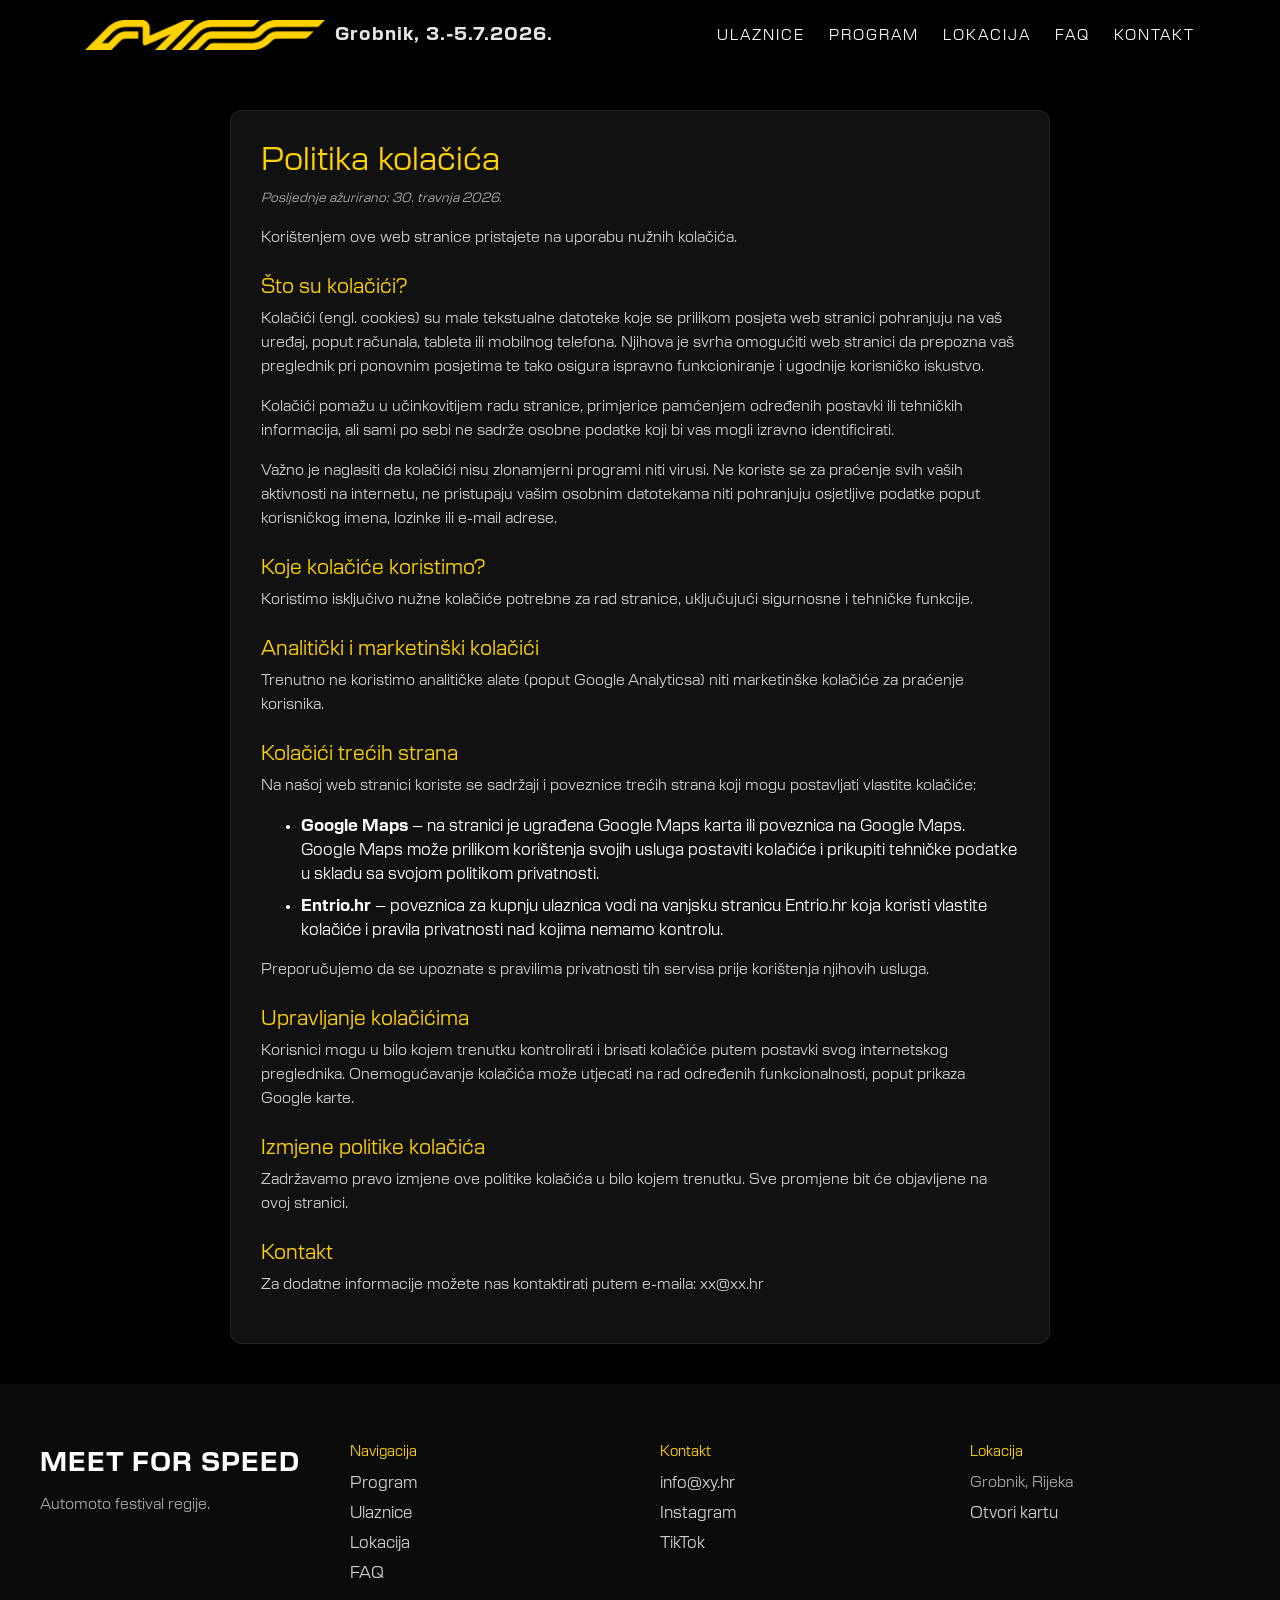
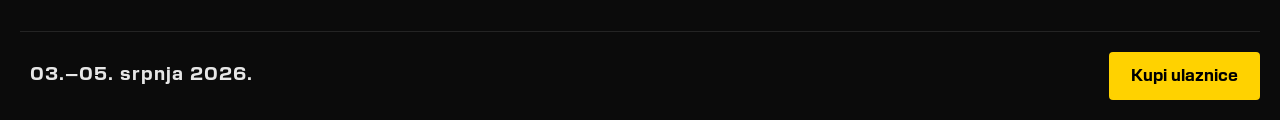
==== cookies.html @ 7735e044 "coockies" ====
<!DOCTYPE html>
<html lang="hr">
<head>
    <meta charset="UTF-8">
    <title>Politika kolačića</title>

    <!-- Bootstrap -->
    <link rel="stylesheet" href="https://cdn.jsdelivr.net/npm/bootstrap@4.6.2/dist/css/bootstrap.min.css">
    <!-- Swiper -->
    <link rel="stylesheet" href="https://cdn.jsdelivr.net/npm/swiper@11/swiper-bundle.min.css"/>
    <!-- AOS -->
    <link rel="stylesheet" href="https://unpkg.com/aos@2.3.4/dist/aos.css"/>
    <link rel="stylesheet" href="style.css">

    <style>

        
        .container-cookie {
            max-width: 900px;
            margin: 0 auto;
            padding: 90px 20px 40px; /* prostor ispod headera */
        }

        .box {
            background: #111;
            padding: 20px;
            border-radius: 12px;
            border: 1px solid rgba(255,255,255,0.08);
        }

        h1 {
            font-size: 24px;
            margin-bottom: 20px;
            color: #FFD200;
        }

        h2 {
            font-size: 18px;
            margin-top: 25px;
            color: #FFD200;
        }

        p {
            line-height: 1.6;
            color: #ccc;
            font-size: 14px;
        }

        a {
            color: #FFD200;
        }

        li {
            margin-bottom: 8px;
        }

        .cookies-note {
            color: #aaa;
            font-size: 13px;
            margin-top: -10px;
        }

        @media (min-width: 768px) {

            .container-cookie {
                padding: 110px 40px 40px;
            }

            .box {
                padding: 30px;
            }

            h1 {
                font-size: 32px;
            }

            h2 {
                font-size: 20px;
            }

            p {
                font-size: 15px;
            }
        }
    </style>

</head>
<body>

    <div id="header-placeholder"></div>


    <div class="container-cookie">
        <div class="box">
            <h1>Politika kolačića</h1>

            <p class="cookies-note"><em>Posljednje ažurirano: 30. travnja 2026.</em></p>

            <p>
                Korištenjem ove web stranice pristajete na uporabu nužnih kolačića.
            </p>

            <h2>Što su kolačići?</h2>
            <p>
                Kolačići (engl. cookies) su male tekstualne datoteke koje se prilikom posjeta web stranici pohranjuju na vaš uređaj, poput računala, tableta ili mobilnog telefona. 
                Njihova je svrha omogućiti web stranici da prepozna vaš preglednik pri ponovnim posjetima te tako osigura ispravno funkcioniranje i ugodnije korisničko iskustvo.
            </p>
            <p>
                Kolačići pomažu u učinkovitijem radu stranice, primjerice pamćenjem određenih postavki ili tehničkih informacija, ali sami po sebi ne sadrže osobne podatke koji bi vas mogli izravno identificirati.
            </p>
            <p>
                Važno je naglasiti da kolačići nisu zlonamjerni programi niti virusi. Ne koriste se za praćenje svih vaših aktivnosti na internetu, ne pristupaju vašim osobnim datotekama niti pohranjuju osjetljive podatke poput korisničkog imena, lozinke ili e-mail adrese.
            </p>
            <h2>Koje kolačiće koristimo?</h2>
            <p>
            Koristimo isključivo nužne kolačiće potrebne za rad stranice, uključujući sigurnosne i tehničke funkcije.
            </p>

            <h2>Analitički i marketinški kolačići</h2>
            <p>
                Trenutno ne koristimo analitičke alate (poput Google Analyticsa) niti marketinške kolačiće za praćenje korisnika.
            </p>

            <h2>Kolačići trećih strana</h2>
            <p> Na našoj web stranici koriste se sadržaji i poveznice trećih strana koji mogu postavljati vlastite kolačiće: </p> 
                <ul> 
                    <li>
                        <strong>Google Maps</strong> – na stranici je ugrađena Google Maps karta ili poveznica na Google Maps. 
                        Google Maps može prilikom korištenja svojih usluga postaviti kolačiće i prikupiti tehničke podatke u skladu sa svojom politikom privatnosti.
                    </li>
                    <li>
                        <strong>Entrio.hr</strong> – poveznica za kupnju ulaznica vodi na vanjsku stranicu Entrio.hr koja koristi vlastite kolačiće i pravila privatnosti nad kojima nemamo kontrolu.
                    </li>
                </ul> 
            <p> Preporučujemo da se upoznate s pravilima privatnosti tih servisa prije korištenja njihovih usluga. </p>

            <h2>Upravljanje kolačićima</h2>
            <p>
            Korisnici mogu u bilo kojem trenutku kontrolirati i brisati kolačiće putem postavki svog internetskog preglednika. 
            Onemogućavanje kolačića može utjecati na rad određenih funkcionalnosti, poput prikaza Google karte.
            </p>

            <h2>Izmjene politike kolačića</h2>
            <p>
                Zadržavamo pravo izmjene ove politike kolačića u bilo kojem trenutku. Sve promjene bit će objavljene na ovoj stranici.
            </p>

            <h2>Kontakt</h2>
            <p>
            Za dodatne informacije možete nas kontaktirati putem e-maila: xx@xx.hr
            </p>
        </div>
    </div>
    <div id="footer-placeholder"></div>
    <script src="header.js"></script>
    <script src="https://cdn.jsdelivr.net/npm/swiper@11/swiper-bundle.min.js"></script>
    <script src="https://unpkg.com/aos@2.3.4/dist/aos.js"></script>
    <script>
        // AOS
        AOS.init();

        // Header
        fetch("header.html")
        .then(res => res.text())
        .then(data => {
        document.getElementById("header-placeholder").innerHTML = data;
        });

        fetch("footer.html")
        .then(res => res.text())
        .then(data => {
            document.getElementById("footer-placeholder").innerHTML = data;
        });


        // Toggle menu
        function toggleMenu(){
            const menu = document.getElementById("menu");
            if(menu) menu.classList.toggle("active");
        }

        // Scroll header
        const header = document.querySelector(".header");
        if(header){
            window.addEventListener("scroll", () => {
            header.style.background = window.scrollY > 50 ? "black" : "rgba(0,0,0,0.8)";
            });
        }
    </script>

</body>
</html>
---- style.css ----
@font-face {
  font-family: "New Science";
  src: url("fonts/NewScience/NewScienceTRIAL-Regular.woff2") format("woff2");
  font-weight: 400;
  font-style: normal;
}

@font-face {
  font-family: "New Science";
  src: url("fonts/NewScience/NewScienceTRIAL-Bold.woff2") format("woff2");
  font-weight: 700;
  font-style: normal;
}

/* Extended verzija kao dodatni weight/style */
@font-face {
  font-family: "New Science Extended";
  src: url("fonts/NewScienceExtended/NewScienceExtendedTRIAL-Regular.woff2") format("woff2");
  font-weight: 400;
  font-style: normal;
}

@font-face {
  font-family: "New Science Extended";
  src: url("fonts/NewScienceExtended/NewScienceExtendedTRIAL-Bold.woff2") format("woff2");
  font-weight: 700;
  font-style: normal;
}

:root {
  --section-space: 80px;
  --section-space-mobile: 60px;
  --header-height: 80px;
}

html {
  scroll-behavior: smooth;
}

body {
  margin: 0;
  background: #000;
  color: #fff;
  font-family: "New Science", sans-serif;
}

body.no-scroll {
  overflow: hidden;
}

section,
.category,
.carousel-section,
.final-cta,
.map-section,
.info-section,
.contact-section {
  padding-top: var(--section-space-mobile);
  padding-bottom: var(--section-space-mobile);
}

.cta:hover {
  color: rgb(15, 15, 15);
  text-decoration: none;
}

/* ----------------- HEADER , desktop i mobile nav --------------------- */
.header {
  position: fixed;
  width: 100%;
  background: rgba(0,0,0, 42%);
  z-index: 1000;
  padding: 10px;
  height: var(--header-height);
  backdrop-filter: blur(4px);
}

.desktop-nav {
  display: none;
}

.desktop-nav a {
  color: white;
  margin-left: 20px;
  text-transform: uppercase;
  text-decoration: none;
  font-size: 14px;
  letter-spacing: 2px;
  position: relative;
}

.desktop-nav a::after {
  content: "";
  position: absolute;
  left: 0;
  bottom: -5px;
  width: 0;
  height: 2px;
  background: #FFD200;
  transition: 0.3s;
}

.desktop-nav a.active {
  color: #FFD200;
}

.desktop-nav a:hover::after {
  width: 100%;
}

.logo img {
  height: 30px;
}

.logo {
  display: flex;
  flex-direction: column;
  align-items: flex-start;
}

.event-date {
  color: #ffffff;
  font-size: 16px;
  margin-top: 12px;
  letter-spacing: 1px;
}

.hamburger {
  font-size: 24px;
  cursor: pointer;
}

.mobile-menu {
  position: fixed;
  top: 0;
  right: -100%;
  width: 100%;
  height: 100%;
  background: black;
  display: flex;
  flex-direction: column;
  justify-content: center;
  align-items: center;
  transition: 0.4s;
}

.mobile-menu.active {
  right: 0;
  z-index: 100;
  opacity: 80%;
  backdrop-filter: blur(4px);
}

.mobile-menu a {
  color: #FFD200;
  font-size: 24px;
  margin: 10px;
}

/* ------------- HERO --------------------------- */
.hero {
  width: 100%;
  padding-top: 0;
  margin-top: 0;
}

.hero video {
  position: relative;
  transform: none;
  width: 100%;
  height: auto;
  object-fit: cover;
  top: 80px;
}

.category video {
  position: relative;
  transform: none;
  width: 100%;
  height: auto;
  object-fit: cover;
}

.video-desktop {
  display: none;
}

.video-mobile {
  display: block;
}

/************************** ABOUT-COMPACT *****************************/

.about-compact {
  background: #000;
  color: #fff;
  padding: 20px;
}

.about-title {
  font-size: 18px;
  letter-spacing: 2px;
  color: #777;
  margin-bottom: 15px;
}

.about-big {
  font-size: 31px;
  font-weight: 800;
  line-height: 1.2;
  margin-bottom: 10px;
}

.auto-big.second {
  font-size: 32px;
}

.autoshow-stack {
  font-size: 31px;
  font-weight: 800;
  line-height: 1;
  display: flex;
  flex-direction: column;
  gap: 10px;
}

.accent {
  position: relative;
  display: inline-block;
}

.accent::after {
  content: "";
  position: absolute;
  left: 0;
  bottom: -5px;
  width: 100%;
  height: 3px;
  background: #FFD200;
  border-radius: 2px;
}

.autoshow-clean-title {
  font-size: 32px;
  font-weight: 800;
  line-height: 1.15;
  color: #fff;
  text-transform: uppercase;
  letter-spacing: 0.5px;
  display: flex;
  flex-direction: column;
  gap: 5px;
}

.autoshow-clean-title span {
  display: block;
}

.autoshow-clean-title .accent {
  color: #FFD200;
}

.underline-accent {
  color: #fff;
  position: relative;
  display: inline-block;
}

.underline-accent::after {
  content: "";
  position: absolute;
  left: 0;
  bottom: -5px;
  width: 100%;
  height: 3px;
  background: #FFD200;
  border-radius: 2px;
}

.highlight-about span {
  display: inline-block;
  transition: transform 0.2s ease;
}

.highlight-about span:hover {
  transform: translateX(6px);
}

.autoshow-mixed-title {
  font-size: 32px;
  font-weight: 900;
  line-height: 1.15;
  letter-spacing: 0.2px;
  background: linear-gradient(
    180deg,
    #ffffff 25%,
    #FFD200 95%,
    #FFD200 100%
  );
  -webkit-background-clip: text;
  -webkit-text-fill-color: transparent;
}


.capslock {
  text-transform:uppercase;
}

.about-info {
  font-size: 42px;
  font-weight: 900;
  line-height: 1.1;

  text-transform: uppercase;
  letter-spacing: 1px;

  color: #fff;
}

.about-info .highlight {
   position: relative;
  display: inline-block;
  color: #fff;
}

.about-info .highlight::after {
  content: "";
  position: absolute;
  left: 0;
  bottom: -6px;
  width: 100%;
  height: 3px;
  background: #FFD200;
  border-radius: 2px;
}

.highlight-about {
  color: #FFD200;
}

.yellow {
  color: #FFD200;
}

.white {
  color: #ffffff;
}

.about-text {
  font-size: 17px;
  font-weight: 500;
  color: #bbb;
  line-height: 1.8;
  margin: 10px 0;
  max-width: 500px;
}

/********************* CATEGORY *************************/
.category {
  position: relative;
  height: auto;
  overflow: hidden;
  padding: 0;
}

.category-bg {
  position: relative;
  width: 100%;
  /* aspect-ratio: 4 / 5; */
  overflow: hidden;
}

.category-bg img {
  object-fit: cover;
  filter: brightness(0.6);
  transform: scale(1.1);
  transition: transform 6s ease;
}

.category-bg video {
  z-index: 0;
}

.category-content {
  z-index: 2;
}

.category:hover .category-bg img {
  transform: scale(1.2);
}

.category-bg picture,
.category-bg img {
  display: block;
  width: 100%;
  height: 100%;
}

.category::after {
  content: "";
  position: absolute;
  inset: 0;
  /* background: linear-gradient(
    to top,
    rgba(0,0,0,58%),
    rgba(0,0,0,0.3),
    transparent
  ); */
}

.category-content {
  position: absolute;
  bottom: 30px;
  left: 20px;
  right: 20px;
  z-index: 2;
}

.category-content h2 {
  font-size: 2.8rem;
  font-weight: 900;
  color: #FFD200;
}

.category-content p {
  font-size: 1rem;
  opacity: 0.85;
}

.category h2::before {
  content: "MFS";
  position: absolute;
  top: -40px;
  left: 0;
  font-size: 10rem;
  color: rgba(255,255,255,0.08);
}

/************ SUB SECTION *********************/
/* .sub {
  display: grid;
  grid-template-columns: 1fr 1fr;
  gap: 30px;
  padding: 80px 10%;
}

.sub-item {
  position: relative;
  overflow: hidden;
  border-radius: 20px;
}

.sub-item img {
  width: 100%;
  height: 250px;
  object-fit: cover;
}

.sub-item:hover img {
  transform: scale(1.1);
}

.sub-item .text {
  position: absolute;
  bottom: 0;
  left: 0;
  width: 100%;
  padding: 20px;
  background: linear-gradient(to top, black, transparent);
}

.sub-item h3 {
  color: #FFD200;
  font-size: 2rem;
}

.sub-item::after {
  content: "";
  position: absolute;
  inset: 0;
  border: 1px solid rgba(255,214,0,0.2);
  opacity: 0;
  transition: 0.3s;
}

.sub-item:hover::after {
  opacity: 1;
} */

/************************  CAROUSEL SECTION ******************************/
.carousel-section {
  padding: 60px 20px;
  position: relative;
  overflow: hidden;
}

.carousel-section .swiper {
  padding: 40px 0;
}

.carousel-section .swiper-slide {
  transition: 0.4s;
  transform: scale(0.85);
  opacity: 0.5;
}

.carousel-section .swiper-slide-active {
  transform: scale(1);
  opacity: 1;
}

.carousel-section img {
  width: 100%;
  height: 220px;
  object-fit: cover;
  border-radius: 14px;
}

.slide-text {
  font-size: 17px;
  font-weight: 700;
  margin-top: 10px;
  color: #FFD200;
}

.slide-desc {
  font-size: 15px;
  margin-top: 6px;
  color: #bbb;
  line-height: 1.4;
}

.swiper-pagination-bullet {
  background: #FFD200;
  opacity: 0.5;
}

.swiper-pagination-bullet-active {
  opacity: 1;
}

/* ------------------  vodeći ljudii ------------ */
/* .people {
  padding: 60px 20px;
  background: #000;
  color: #fff;
}

.people-intro-alt {
  display: flex;
  flex-direction: column;
  gap: 20px;
  margin-bottom: 60px;
}

.people-headline h2 {
  font-size: 32px;
  font-weight: 800;
  line-height: 1.1;
  margin: 10px 0 0;
}

.people-text p {
  font-size: 14px;
  color: #bbb;
  line-height: 1.6;
  margin-bottom: 10px;
  max-width: 500px;
}

.people-headline::after {
  content: "";
  display: block;
  width: 60px;
  height: 3px;
  background: #FFD200;
  margin-top: 15px;
}

.people-grid {
  display: grid;
  grid-template-columns: repeat(2,1fr);
  gap: 10px;
}

.person img {
  width: 100%;
  border-radius: 10px;
} */


/******************************* SPONZORI     ****************************/
.sponsors {
  padding: 40px 20px;
  text-align: center;
  overflow: hidden;
  position: relative;
}

.sponsors-title {
  color: #FFD200;
  font-size: 2.5rem;
  font-weight: 800;
  margin-bottom: 60px;
  text-transform: uppercase;
}

.sponsors-grid {
  display: grid;
  grid-template-columns: repeat(2, 1fr);
  gap: 20px;
} 

.sponsor-item {
  background: rgba(255,255,255,0.05);
  transition: 0.4s ease;
  border-radius: 12px;
  display: flex;
  align-items: center;
  justify-content: center;
  padding: 20px;
  height: 80px;
}

.sponsor-item img {
  max-width: 100%;
  max-height: 95px;
  object-fit: contain;
  filter: grayscale(100%) brightness(0.8);
  opacity: 0.6;
  transition: all 0.3s ease;
}

.sponsor-item:hover img {
  filter: grayscale(0%) brightness(1);
  opacity: 1;
  transform: scale(1.1);
}

/* ANIMATION */
@keyframes scrollSponsors {
  from { transform: translateX(0); }
  to { transform: translateX(-50%); }
}



/*********** FNAL CTA ZA KUPNJU ULAZNICA **************/
.final-cta {
  position: relative;
  margin: 30px 0 0;
  padding: 100px 20px;
  text-align: center;
  color: #fff;
  overflow: hidden;
}

.final-cta .cta {
  color: #fff;
  text-decoration: none;
  transition: none;
}

.final-cta .cta:hover,
.final-cta .cta:focus,
.final-cta .cta:active {
  color: #fff;
  text-decoration: none;
}

.final-cta h2,
.final-cta .cta {
  position: relative;
  z-index: 2;
}

/***************** section logo divider **********/
/* .section-logo-divider {
  text-align: center;
  /* padding: 40px 20px;
}

.section-logo-divider img {
  filter: drop-shadow(0 0 10px rgba(255,210,0,0.4));
  width: 300px;
  opacity: 0.8;
  transition: 0.4s;
}

.section-logo-divider img:hover {
  opacity: 1;
  transform: scale(1.05);
} */

/******************* ************************/
/******************* ************************/
/******************* ************************/

/************** ULAZNICE PODSTRANICA *****************/
.tickets-hero {
  position: relative;
  height: 80vh;
  overflow: hidden;
  display: flex;
  align-items: center;
  justify-content: center;
  text-align: center;
  padding: 20px;
}

.tickets-hero-media {
  position: absolute;
  inset: 0;
}

.tickets-hero-bg {
  width: 100%;
  height: 100%;
  object-fit: cover;
  object-position: center 20%;
  transform: scale(1.2);
  filter: brightness(0.6);
}

.tickets-hero-overlay,
.location-hero__overlay {
  position: absolute;
  inset: 0;
  background: linear-gradient(
    to bottom,
    rgba(0,0,0,0.2),
    rgba(0,0,0,0.6),
    rgba(0,0,0,0.9)
  );
}

.tickets-hero-content {
  position: relative;
  z-index: 2;
  padding: 20px;
  top: 30%;
  animation: fadeUp 1s ease;
}

.tickets-hero-content h1,
.location-content h1 {
  font-size: 2rem;
  color: #FFD200;
  letter-spacing: 3px;
  font-weight: 800;
}

.tickets-hero-content p,
.location-content p {
  font-size: 14px;
  opacity: 0.8;
  margin-top: 10px;
}

.tickets-types {
  padding: 40px 20px 80px;
  display: grid;
  gap: 20px;
}

.ticket-card {
  backdrop-filter: blur(10px);
  background: rgba(255,255,255,0.05);
  border-radius: 20px;
  padding: 30px;
  text-align: center;
  border: 1px solid rgba(255,210,0,0.2);
  transition: 0.3s;
}

.ticket-card h3 {
  color: #FFD200;
  letter-spacing: 3px;
  margin-bottom: 10px;
}

.ticket-card .desc {
  opacity: 0.7;
  font-size: 14px;
  margin-bottom: 15px;
}

.price {
  font-size: 32px;
  color: #FFD200;
  margin: 10px 0;
}

.note {
  font-size: 13px;
  opacity: 0.7;
}

.ticket-card ul {
  list-style: none;
  padding: 0;
}

.ticket-card li {
  margin-bottom: 8px;
  font-size: 14px;
  position: relative;
  padding-left: 18px;
}

.ticket-card li::before {
  content: "•";
  position: absolute;
  left: 0;
  color: #FFD200;
}

.ticket-card.featured {
  border: 2px solid #FFD200;
  box-shadow: 0 0 40px rgba(255,210,0,0.3);
}

.badge {
  position: absolute;
  top: -10px;
  right: 20px;
  background: #FFD200;
  color: black;
  padding: 5px 10px;
  font-size: 12px;
  border-radius: 10px;
}

.ticket-card.vip {
  background: linear-gradient(145deg, #1a1a1a, #000);
}

.ticket-card:hover {
  transform: translateY(-5px);
  box-shadow: 0 0 40px rgba(255,210,0,0.3);
}

/**** BUTTON ****/
.hero-btn {
  display: inline-block;
  margin-top: 20px;
  padding: 12px 30px;
  background: #FFD200;
  color: black;
  font-weight: bold;
  letter-spacing: 2px;
  border-radius: 30px;
  transition: 0.3s;
}

.hero-btn:hover {
  transform: scale(1.05);
  box-shadow: 0 0 20px rgba(255,210,0,0.6);
  text-decoration: none;
  color: white;
}

@keyframes fadeUp {
  from {
    opacity: 0;
    transform: translateY(30px);
  }
  to {
    opacity: 1;
    transform: translateY(0);
  }
}

.tickets-cta { 
  text-align: center; 
  padding: 80px 20px; 
} 

.tickets-cta h2 { 
  color: #FFD200; 
  letter-spacing: 4px; 
}

/******************* ************************/
/******************* ************************/
/******************* ************************/

/* ************************ PROGRAM PODSTRANICA *************************/
.hero-media {
  position: absolute;
  inset: 0;
}

.program {
  display: grid;
  gap: 50px;
}

.day-tabs {
  display: flex;
  gap: 10px;
  justify-content: center;
  flex-wrap: wrap;
  margin-bottom: 30px;
}

.day-tab {
  padding: 12px 25px;
  background: rgba(255,255,255,0.05);
  border: 1px solid rgba(255,210,0,0.3);
  color: #FFD200;
  text-transform: uppercase;
  font-weight: bold;
  border-radius: 30px;
  cursor: pointer;
  transition: 0.3s;
}

.day-tab.active {
  background: #FFD200;
  color: black;
  box-shadow: 0 0 20px rgba(255,210,0,0.5);
}

.day-tab:hover {
  transform: scale(1.05);
  box-shadow: 0 0 25px rgba(255,210,0,0.4);
}
.day h2 {
  margin-bottom: 20px;
  color: #FFD200;
}

.schedule {
  display: flex;
  flex-direction: column;
  gap: 12px;
}

.event {
  display: flex;
  gap: 15px;
  align-items: center;
  padding: 10px 15px;
  border-radius: 10px;
  background: rgba(255,255,255,0.03);
  transition: 0.3s;
}

.event:hover {
  background: rgba(255,255,255,0.08);
}

.time {
  font-weight: bold;
  color: #FFD200;
  min-width: 60px;
}

.title {
  opacity: 0.9;
}

.highlight {
  color: #41eb8d;
}

.special {
  color: #d83cff;
  font-weight: bold;
}

.atrakcija {
  color: #ff3c3c;
}

.pause {
  color: rgba(255, 255, 255, 0.5);
}

.program-intro {
  margin: 20px auto;
  padding: 0 10px;
}

.program-intro p {
  font-size: 20px;
  line-height: 1.6;
  margin-bottom: 10px;
}

.program-intro {
  background: rgba(255,255,255,0.03);
  border: 1px solid rgba(255,210,0,0.15);
  border-radius: 15px;
  padding: 20px;
  position: relative;
  overflow: hidden;
}


.program-intro::before {
  content: "";
  position: absolute;
  top: 0;
  left: 20px;
  width: 60px;
  height: 2px;
  background: #FFD200;
  box-shadow: 0 0 10px #FFD200;
}

.program-intro p {
  font-size: 14px;
  line-height: 1.6;
  margin-bottom: 10px;
  opacity: 0.9;
}

.program-intro p:last-child {
  margin-bottom: 0;
}

.program-intro:hover {
  background: rgba(255,255,255,0.06);
  border-color: rgba(255,210,0,0.3);
}

.program-note {
  margin-top: 30px;
  font-size: 14px;
  line-height: 1.5;
  opacity: 0.6;
  text-align: center;
  position: relative;
  padding-top: 15px;
}

.program-note::before {
  content: "";
  position: absolute;
  top: 0;
  left: 50%;
  transform: translateX(-50%);
  width: 80px;
  height: 1px;
  background: rgba(255,210,0,0.3);
}

.note-star {
  color: #FFD200;
  margin-right: 5px;
}
/* ----------------------- LOKACIJA PODSTRANICA -----------------------------  */

.location-hero {
  position: relative;
  height: 100vh;
  display: flex;
  align-items: flex-end;
  justify-content: center;
  padding: 40px 20px;
  overflow: hidden;
}

.location-hero__content {
  max-width: 700px;
  text-align: center;
  position: relative;
  z-index: 2;
}

.location-hero h1 {
  font-size: 32px;
  line-height: 1.2;
  margin: 20px 0;

}

.location-hero__bg {
  width: 100%;
  height: 100%;
  object-fit: cover;
  transform: scale(1.2);
  filter: brightness(0.5);
}

.location-tag {
  font-size: 11px;
  letter-spacing: 2px;
  color: #FFD200;
  border: 1px solid rgba(255,210,0,0.3);
  padding: 6px 12px;
  border-radius: 20px;
}

.location-hero h1 span {
  color: #FFD200;
}

.location-hero p {
  font-size: 14px;
  color: #ccc;
  margin-bottom: 20px;
}

.location-map {
  padding: 50px 20px;
  background: #050505;
  text-align: center;
}

.location-map__content h2 {
  color: #FFD200;
  margin-bottom: 10px;
}

.location-map__frame {
  margin-top: 20px;
  border-radius: 20px;
  overflow: hidden;
  border: 1px solid rgba(255,210,0,0.2);
  padding: 10px;
}

.location-map iframe {
  width: 100%;
  height: 280px;
  border: none;
}

.map-wrapper {
  position: relative;
  width: 100%;
  max-width: 1000px;
  margin: 0 auto;
  transition: 0.4s;
}

.map-wrapper img {
  max-width: 100%;
  height: auto;
  filter: drop-shadow(0 0 15px rgba(255,210,0,0.3));
}

.map-wrapper:hover {
  box-shadow: 0 0 50px rgba(255,210,0,0.4);
  transform: scale(1.01);
}

.cta {
  display: inline-block;
  margin-top: 20px;
  background: #FFD200;
  color: black;
  padding: 12px 30px;
  font-weight: bold;
  border-radius: 30px;
  transition: 0.3s;
  box-shadow: 0 0 15px rgba(255,210,0,0.4);
}

.cta:hover {
  transform: scale(1.05);
  box-shadow: 0 0 25px rgba(255,210,0,0.7);
}

/* CTA WRAPPER */
.mf-hero__cta {
  display: flex;
  flex-direction: column;
  gap: 12px;
  align-items: center;
}

.mf-btn {
  text-decoration: none;
  padding: 14px 22px;
  border-radius: 50px;
  font-weight: bold;
  transition: 0.3s ease;
  display: inline-block;
}

.mf-btn--primary {
  background: #FFD200;
  color: #000;
  box-shadow: 0 0 15px rgba(255,210,0,0.5);
}

.mf-btn--primary:hover {
  transform: translateY(-2px);
  box-shadow: 0 0 25px rgba(255,210,0,0.9);
  color: white;
  text-decoration: none;
}

.mf-btn--secondary {
  border: 1px solid #FFD200;
  color: #FFD200;
}

.mf-btn--secondary:hover {
  background: rgba(255,210,0,0.1);
  color: white;
  text-decoration: none;
}

/* u brojkama */

.location-highlights {
  padding: 100px 20px;
  max-width: 900px;
  margin: 0 auto;
}

.location-highlights__title {
  color: #FFD200;
  font-size: 27px;
}

.location-highlights__list {
  display: flex;
  flex-direction: column;
  gap: 25px;
}

.location-item {
  display: flex;
  flex-direction: column;
  padding: 20px 0;
  border-bottom: 1px solid rgba(255,255,255,0.06);
}

.location-item__number {
  font-size: 34px;
  font-weight: 500;
  letter-spacing: -1px;
  color: #fff;
}

.location-item__text {
  font-size: 14px;
  color: #888;
  margin-top: 5px;
}

.location-highlight__statement {
  margin-top: 60px;
  font-size: 20px;
  line-height: 1.6;
  color: #fff;
  max-width: 600px;
  border-left: 2px solid #FFD200;
  padding-left: 15px;
}

/* ZONES */
.location-zones {
  display: grid;
  grid-template-columns: 1fr;
  gap: 15px;
  background: #0a0a0a;
  padding: 100px 20px;
  text-align: center;
}

.location-zones h2 {
  color: #FFD200;
}

.location-zones__grid {
  display: grid;
  gap: 30px;
  margin-top: 30px;
}

.location-zone span {
  font-size: 28px;
}

.location-zone:hover {
  transform: translateY(-6px);
  border-color: #FFD200;
  box-shadow: 0 0 25px rgba(255,210,0,0.15);
}

.location-zone {
  padding: 30px 0;
  border-top: 1px solid rgba(255,255,255,0.08);
  background: linear-gradient(145deg, #0a0a0a, #111);
  border: 1px solid rgba(255,210,0,0.1);
  border-radius: 18px;
  transition: 0.3s;
}

.location-zone h3 {
  color: #FFD200;
  font-size: 18px;
  margin: 10px 0;

}

.location-zone p {
  color: #888;
  margin-top: 5px;
  font-size: 14px;
}

/* DISTANCES*/

.location-access {
  padding: 100px 20px;
  max-width: 700px;
  margin: 0 auto;
  text-align: center;
  background: #000;
}

.location-access h2 {
  color: #FFD200;
  margin-bottom: 40px;
  text-align: center;
  font-size: 24px;
}

.location-access p {
  color: rgba(255,255,255,0.75);
  text-align: center;
  font-size: 14px;
  margin-top: -25px;
  margin-bottom: 35px;
  letter-spacing: 0.3px;
}

.distances {
  display: flex;
  flex-direction: column;
  gap: 10px;
}

.distances div {
  display: flex;
  justify-content: space-between;
  border-bottom: 1px solid rgba(255,255,255,0.06);
  font-size: 16px;
  color: #aaa;
  background: rgba(255,255,255,0.05);
  padding: 12px;
  border-radius: 10px;
  margin: 8px 0;
}

.distances div span:last-child {
  color: #FFD200;
  margin-left: auto;
  text-align: right;
}



/**------------ KONTAKT PODSTRANICA ------------------- */
.contact-section {
  padding: 80px 20px;
  background: linear-gradient(180deg, #111, #000);
  text-align: center;
}

.contact-section h2 {
  color: #FFD200;
  font-family: "New Science Extended", sans-serif;
  font-size: 50px;
  margin-bottom: 20px;
}

.contact-section p {
  opacity: 0.8;
  max-width: 600px;
  margin: 0 auto 40px;
  font-size: 16px;
}

.contact-grid {
  display: grid;
  grid-template-columns: 1fr;
  gap: 40px;
  max-width: 1200px;
  margin: 0 auto;
  text-align: left;
}

.contact-info h3,
.socials h3,
.contact-form h3 {
  color: #FFD200;
  margin-bottom: 10px;
}

.contact-info ul {
  list-style: none;
  padding: 0;
  margin: 0 0 15px 0;
}

.contact-info li {
  margin-bottom: 8px;
  opacity: 0.8;
}

.contact-info a {
  color: #FFD200;
  text-decoration: none;
}

.social-icons {
  display: flex;
  gap: 15px;
  align-items: center;
}

.social-icons a img {
  width: 32px;
  filter: brightness(0) invert(1);
  transition: 0.3s;
}

.social-icons a:hover img {
  filter: brightness(1) invert(0);
}

.contact-form form {
  display: flex;
  flex-direction: column;
  gap: 15px;
}

.contact-form input,
.contact-form textarea {
  padding: 12px 15px;
  border-radius: 10px;
  border: 1px solid rgba(255,210,0,0.3);
  background: rgba(255,255,255,0.05);
  color: #fff;
  font-family: "New Science", sans-serif;
}

.contact-form textarea {
  resize: vertical;
  min-height: 100px;
}

.contact-form .cta {
  align-self: flex-start;
}

/* vodeci ljudi */
/* SECTION TITLE */
/* .section-title {
  text-align: center;
  color: #FFD200;
  font-family: "New Science Extended";
  letter-spacing: 4px;
  margin-bottom: 30px;
}

.people-grid {
  display: grid;
  grid-template-columns: repeat(2,1fr);
  gap: 10px;
  padding: 0 10px;
}

.person {
  position: relative;
  overflow: hidden;
  border-radius: 12px;
  background: black;
}

.person img {
  width: 100%;
  height: 100%;
  object-fit: cover;
  transition: transform 0.5s ease;
}

.person-overlay {
  position: absolute;
  inset: 0;
  display: flex;
  flex-direction: column;
  justify-content: flex-end;
  padding: 15px;
  background: linear-gradient(
    to top,
    rgba(0,0,0,0.9),
    rgba(0,0,0,0.3),
    transparent
  );
  opacity: 1;
}

.person-overlay h3 {
  margin: 0;
  font-size: 16px;
  color: #FFD200;
}

.person-overlay p {
  margin: 0;
  font-size: 12px;
  opacity: 0.8;
}

.person:hover {
  box-shadow: 0 0 25px rgba(255,210,0,0.4);
} */


/* --------------- PROBA ----------- */
.about-event {
  text-align: center;
  background: linear-gradient(180deg, #000, #111);
}

.about-event h2 {
  color: #FFD200;
  font-size: 40px;
  letter-spacing: 5px;
}

.about-event p {
  max-width: 700px;
  margin: 20px auto;
  opacity: 0.8;
}

.about-stats {
  display: grid;
  grid-template-columns: repeat(2,1fr);
  gap: 20px;
  margin-top: 40px;
}

.about-stats h3 {
  color: #FFD200;
  font-size: 32px;
}

.about-stats span {
  font-size: 12px;
  opacity: 0.7;
}

.experience {
  padding: 80px 10%;
  display: grid;
  gap: 40px;
}

.exp-item {
  border-left: 3px solid #FFD200;
  padding-left: 20px;
}

.exp-item h3 {
  color: #FFD200;
  margin-bottom: 10px;
}

.quick-links {
  display: grid;
  grid-template-columns: 1fr;
  gap: 20px;
  padding: 60px 20px;
}

.ql-card {
  background: rgba(255,255,255,0.05);
  border: 1px solid rgba(255,210,0,0.2);
  border-radius: 20px;
  padding: 30px;
  text-align: center;
  transition: 0.3s;
}

.ql-card:hover {
  transform: translateY(-10px);
  box-shadow: 0 0 30px rgba(255,210,0,0.3);
}

.ql-card h3 {
  color: #FFD200;
}

.ql-card a {
  display: inline-block;
  margin-top: 15px;
  color: black;
  background: #FFD200;
  padding: 10px 20px;
  border-radius: 20px;
}

.glitch {
  position: relative;
  color: #FFD200;
  font-size: 40px;
  text-transform: uppercase;
}

.glitch::before,
.glitch::after {
  content: attr(data-text);
  position: absolute;
  left: 0;
  width: 100%;
}

.glitch::before {
  color: red;
  animation: glitch 0.3s infinite;
}

.glitch::after {
  color: blue;
  animation: glitch 0.3s infinite reverse;
}

@keyframes glitch {
  0% { transform: translate(2px, -2px); }
  50% { transform: translate(-2px, 2px); }
  100% { transform: translate(0); }
}

/* --------------- PROBA ----------- */


/* PITANJA */

.mf-faq {
  padding: 80px 20px;
  max-width: 800px;
  margin: 0 auto;
}

.mf-faq__title {
  text-align: center;
  color: #FFD200;
  font-size: 32px;
  letter-spacing: 3px;
  margin-bottom: 40px;
}


.faq-item {
  border-bottom: 1px solid rgba(255,255,255,0.1);
  padding: 10px 0;
}

.faq-question {
  width: 100%;
  background: none;
  border: none;
  color: #FFD200;
  font-size: 18px;
  text-align: left;
  padding: 15px 0;
  cursor: pointer;
  font-weight: 600;
}

.faq-answer {
  max-height: 0;
  overflow: hidden;
  color: #eaeaea;
  transition: max-height 0.3s ease, padding 0.3s ease;
  padding: 0 0;
}

/* open state */
.faq-item.active .faq-answer {
  max-height: 200px;
  padding: 10px 0 15px;
}

/***************************** FOOTER **************************/
.event-footer {
  background: #0b0b0b;
  color: #fff;
  padding: 40px 20px 20px;
}

.footer-grid {
  display: grid;
  grid-template-columns: 1fr;
  gap: 25px;
  max-width: 1200px;
  margin: 0 auto;
}

.footer-logo {
  font-size: 24px;
  font-weight: 900;
  letter-spacing: 1px;
  margin-bottom: 10px;
}

.footer-grid h4 {
  font-size: 14px;
  color: #FFD200;
  margin-bottom: 10px;
}

.footer-grid a {
  display: block;
  color: #fff;
  text-decoration: none;
  opacity: 0.8;
  margin-bottom: 6px;
}

.footer-grid a:hover {
  color: #FFD200;
  opacity: 1;
}

.footer-grid p {
  opacity: 0.8;
  margin-bottom: 6px;
}

.footer-bottom {
  margin-top: 40px;
  padding-top: 20px;
  border-top: 1px solid rgba(255,255,255,0.1);
  display: flex;
  flex-direction: column;
  gap: 15px;
  text-align: center;
}

.event-date {
  font-weight: 700;
  opacity: 0.9;
}

.btn-tickets {
  background: #FFD200;
  color: #000;
  padding: 12px 22px;
  font-weight: 800;
  text-decoration: none;
  border-radius: 4px;
  display: inline-block;
}
/* DESKTOP */
@media(min-width:768px){

  section,
  .category,
  .carousel-section,
  .final-cta,
  .map-section,
  .info-section,
  .contact-section {
    padding-top: var(--section-space);
    padding-bottom: var(--section-space);
  }

  .logo {
    flex-direction: row;
    align-items: center;
  }

  .event-date {
    font-size: 18px;
    margin-top: 0;
    margin-left: 10px;
  }

  .header {
    padding: 20px;
  }

  .hamburger {
    display: none;
  }

  .desktop-nav {
    display: block;
  }

  .mobile-menu {
    display: none;
  }

  .video-desktop {
    display: block;
  }

  .video-mobile {
    display: none;
  }

  .hero {
    height: 100vh;
  }

  .hero-text {
    position: absolute;
    top: 50%;
    left: 50%;
    transform: translate(-50%, -50%);
  }

  .hero video {
    position: absolute;
    height: 100%;
  }

  .sub-item {
    flex-direction: row;
  }

  .sub-item img {
    width: 50%;
  }

  .people-intro {
    margin-bottom: 72px;
  }

  .people-grid {
    grid-template-columns: repeat(4,1fr);
  }

  .people-intro-alt {
    flex-direction: row;
    justify-content: space-between;
    align-items: flex-end;
  }

  .people-headline h2 {
    font-size: 56px;
  }

  .people-text {
    max-width: 400px;
  }

  .people-headline::after {
    width: 500px;
  }

  .category {
    position: relative;
    height: 100vh;
    overflow: hidden;
    padding: 0;
  }

  .category-bg {
    position: absolute;
    inset: 0;
    aspect-ratio: auto;
  }

  /* POZADINA */
  .category-bg img {
    width: 100%;
    height: 100vh;
    object-fit: cover;
    object-position: center 30%;
    /* filter: brightness(0.5) contrast(1.2); */
  }

  .category-bg .bg-02 img{
    object-position: 0% 100%;
  }

  .category-bg .bg-02 img{
    object-position: 0% 150%;
  }

  .category::after {
    content: "";
    position: absolute;
    inset: 0;
    /* background: linear-gradient(
      to right,
      rgba(0,0,0,0.85) 20%,
      rgba(0,0,0,0.4) 60%,
      transparent 100%
    ); */
  }

  .category-content {
    position: absolute;
    top: 50%;
    left: 10%;
    transform: translateY(-50%);
    z-index: 2;
    max-width: 500px;
  }

  .autoshow-clean-title {
    font-size: 64px;
    letter-spacing: 1px;
    gap: 6px;
    max-width: 800px;
  }

  .autoshow-mixed-title {
    font-size: 64px;
    font-weight: 800;
    line-height: 1.15;
    letter-spacing: 0.2px;
    color: #fff;
  }
  .label {
    color: #FFD200;
    font-size: 14px;
    letter-spacing: 3px;
  }

  .category-content h2 {
    font-size: 5rem;
    font-weight: 900;
    letter-spacing: 2px;
  }

  .category-content p {
    font-size: 21px;
    opacity: 0.8;
  }

  .category-content {
    left: 10%;
    right: auto;
    text-align: left;
  }

  .category.right .category-content {
    left: auto;
    right: 15%;
  }

  .category-content.motorsport,
  .category-content.newcomers,
  .category-content.supercars {
    top: 70%;
  }

  .carousel-section img {
    height: 220px;
  }

  .slide-text {
    font-size: 20px;
    margin-top: 12px;
  }

  /* opis */
  .slide-desc {
    font-size: 14px;
    margin-top: 6px;
    max-width: 90%;
  }

  /* .section-logo-divider img {
    width: 700px;
  } */

  .carousel-container::before,
  .carousel-container::after {
    content: "";
    position: absolute;
    top: 0;
    width: 80px;
    height: 100%;
    z-index: 2;
  }

  .carousel-container::before {
    left: 0;
    background: linear-gradient(to right, #000, transparent);
  }

  .carousel-container::after {
    right: 0;
    background: linear-gradient(to left, #000, transparent);
  }
  /* ----- vodeći ljudi -------*/
  .people-grid {
    grid-template-columns: repeat(4,1fr);
    gap: 20px;
    padding: 0 40px;
  }

  .person {
    border-radius: 16px;
    cursor: pointer;
  }

  .person-overlay {
    opacity: 0;
    transition: 0.4s;
  }

  .person:hover .person-overlay {
    opacity: 1;
  }

  .person:hover img {
    transform: scale(1.1);
  }

  /* ULAZNICE */
  .tickets-types {
    grid-template-columns: repeat(2,1fr);
  }

  .entrio-wrapper {
    height: 600px;
    max-width: 900px;
    margin: 0 auto;
  }




  /* LOKACIJA */
  .location-hero {
    height: 70vh;
    align-items: center;
  }

  .location-hero__content {
    max-width: 800px;
    top: 30%;
  }

  .location-hero h1 {
    font-size: 64px;
    line-height: 1.1;
  }

  .location-hero p {
    font-size: 24px;
  }

  .location-tag {
    font-size: 16px;
  }
  
  .location-map {
    padding: 120px 20px;
    text-align: center;
  }

  .location-map__content {
    max-width: 600px;
    margin: 0 auto 40px;
  }

  .location-map__content p {
    font-size: 18px;
    line-height: 1.6;
  }

  .map-wrapper {
    max-width: 900px;
    margin: 0 auto;
  }

  .location-map iframe {
    height: 420px;
  }

  .cta {
    margin-top: 30px;
  }

  .location-zones {
    /* grid-template-columns: repeat(2, 1fr); */
    gap: 20px;
    padding: 50px 20px;
  }

  .location-zone h3 {
    font-size: 25px;
  }

  .location-highlights__title {
    font-size: 45px;
  }

  .location-highlight__statement {
    max-width: 900px;
  }

  .location-zone p {
    font-size: 17px;
  }

  .location-access {
    padding: 60px 20px;
  }

  .location-access h2,
  .location-zones h2 {
    font-size: 32px;
  }

  .distances div {
    font-size: 18px;
  }

  .mf-hero__cta {
    flex-direction: row;
    justify-content: center;
  }

  .location-zones__grid {
    grid-template-columns: 1fr 1fr;
  }

  .location-zones__grid {
    gap: 30px;
  }

  .distances {
    display: grid;
    grid-template-columns: 1fr 1fr;
    gap: 12px 40px;
  }

  .distances div {
    padding: 14px 0;
    background: transparent;
    border-radius: 0;
    border-bottom: 1px solid rgba(255,255,255,0.08);
  }

  .location-highlights {
    max-width: 1000px;
  }

  .location-highlights__list {
    display: grid;
    grid-template-columns: 1fr 1fr;
    gap: 40px 80px;
  }

  .location-item {
    padding: 25px 0;
  }








  /* ABOUT */

  .about-big {
    font-size: 40px;
  }

  .about-text {
    font-size: 15px;
  }

  /* SPONZORI */
  .sponsors {
    padding: 140px 10%;
  }

  .sponsors-grid {
    grid-template-columns: repeat(3, 1fr);
  }

  .sponsor-item {
    height: 100px;
  }

  .sponsor-item img {
    max-height: 120px;
  } 

  .sponsor-item:hover img {
    filter: grayscale(0%) brightness(1);
    opacity: 1;
    transform: scale(1.1);
  }

  .sponsors::before,
  .sponsors::after {
    content: "";
    position: absolute;
    top: 0;
    width: 150px;
    height: 100%;
    z-index: 2;
  }

  .sponsors::before {
    left: 0;
    background: linear-gradient(to right, #000, transparent);
  }

  .sponsors::after {
    right: 0;
    background: linear-gradient(to left, #000, transparent);
  }

  .tickets-hero {
    height: 60vh;
  }

  .tickets-hero-content {
    max-width: 600px;
    padding: 30px;
    top: 25%;
  }

  .tickets-hero-content h1,
  .location-content h1 {
    font-size: 3rem;
    letter-spacing: 6px;
    font-weight: 800;
  }

  .tickets-hero-content p,
  .location-content p {
    font-size: 20px;
  }

  .tickets-hero-bg {
    transform: scale(1.1);
  }

  .hero-media {
    position: absolute;
    inset: unset;
  }


  /************ PROGRAM *************/

  .program-intro {
    padding: 25px 30px;
  }

  .program-intro p {
    font-size: 15px;
  }

  .program-note {
    font-size: 15px;
    margin-top: 40px;
  }



  /*************FOOTER ***************/
  .event-footer {
    padding: 60px 20px 20px;
  }

  .footer-grid {
    grid-template-columns: repeat(4, 1fr);
    gap: 40px;
  }

  .footer-logo {
    font-size: 26px;
  }

  .footer-bottom {
    flex-direction: row;
    justify-content: space-between;
    align-items: center;
    text-align: left;
  }

}

@media(min-width:1200px){
  .category h2 {
    font-size: 90px;
    letter-spacing: 6px;
  }

  .page-hero h1 {
    font-size: 3rem;
  }

  .tickets-types {
    grid-template-columns: repeat(3,1fr);
    padding: 130px 20px;
  }

  .about-title {
    font-size: 32px;
  }

  .about-text {
    font-size: 20px;
    margin: 35px 0 0;
  }

  .sponsors-grid {
    grid-template-columns: repeat(5, 1fr);
  }

}

@media (min-width: 1024px) {
  .about-compact {
    padding: 60px;
  }

  .about-big {
    font-size: 64px;
    max-width: 800px;
  }

  .carousel-section img {
    height: 290px;
  }

  .slide-text {
    font-size: 35px;
    margin-top: 12px;
  }
  
  .slide-desc {
    font-size: 16px;
    max-width: 95%;
  }

  .people-text p {
    font-size: 17px;
  }






  .location-zones__grid {
    grid-template-columns: repeat(4, 1fr);
  }

  .location-hero h1 {
    font-size: 52px;
  }

  .program-intro {
    max-width: 1000px;
    margin: 0 auto;
    padding: 30px 40px;
  }

  .program-intro p {
    font-size: 20px;
  }

  .program-note {
    font-size: 20px;
    max-width: 800px;
    margin: 50px auto 0;
  }
}


@keyframes pulse {
  0% { transform: scale(1); }
  50% { transform: scale(1.1); }
  100% { transform: scale(1); }
}
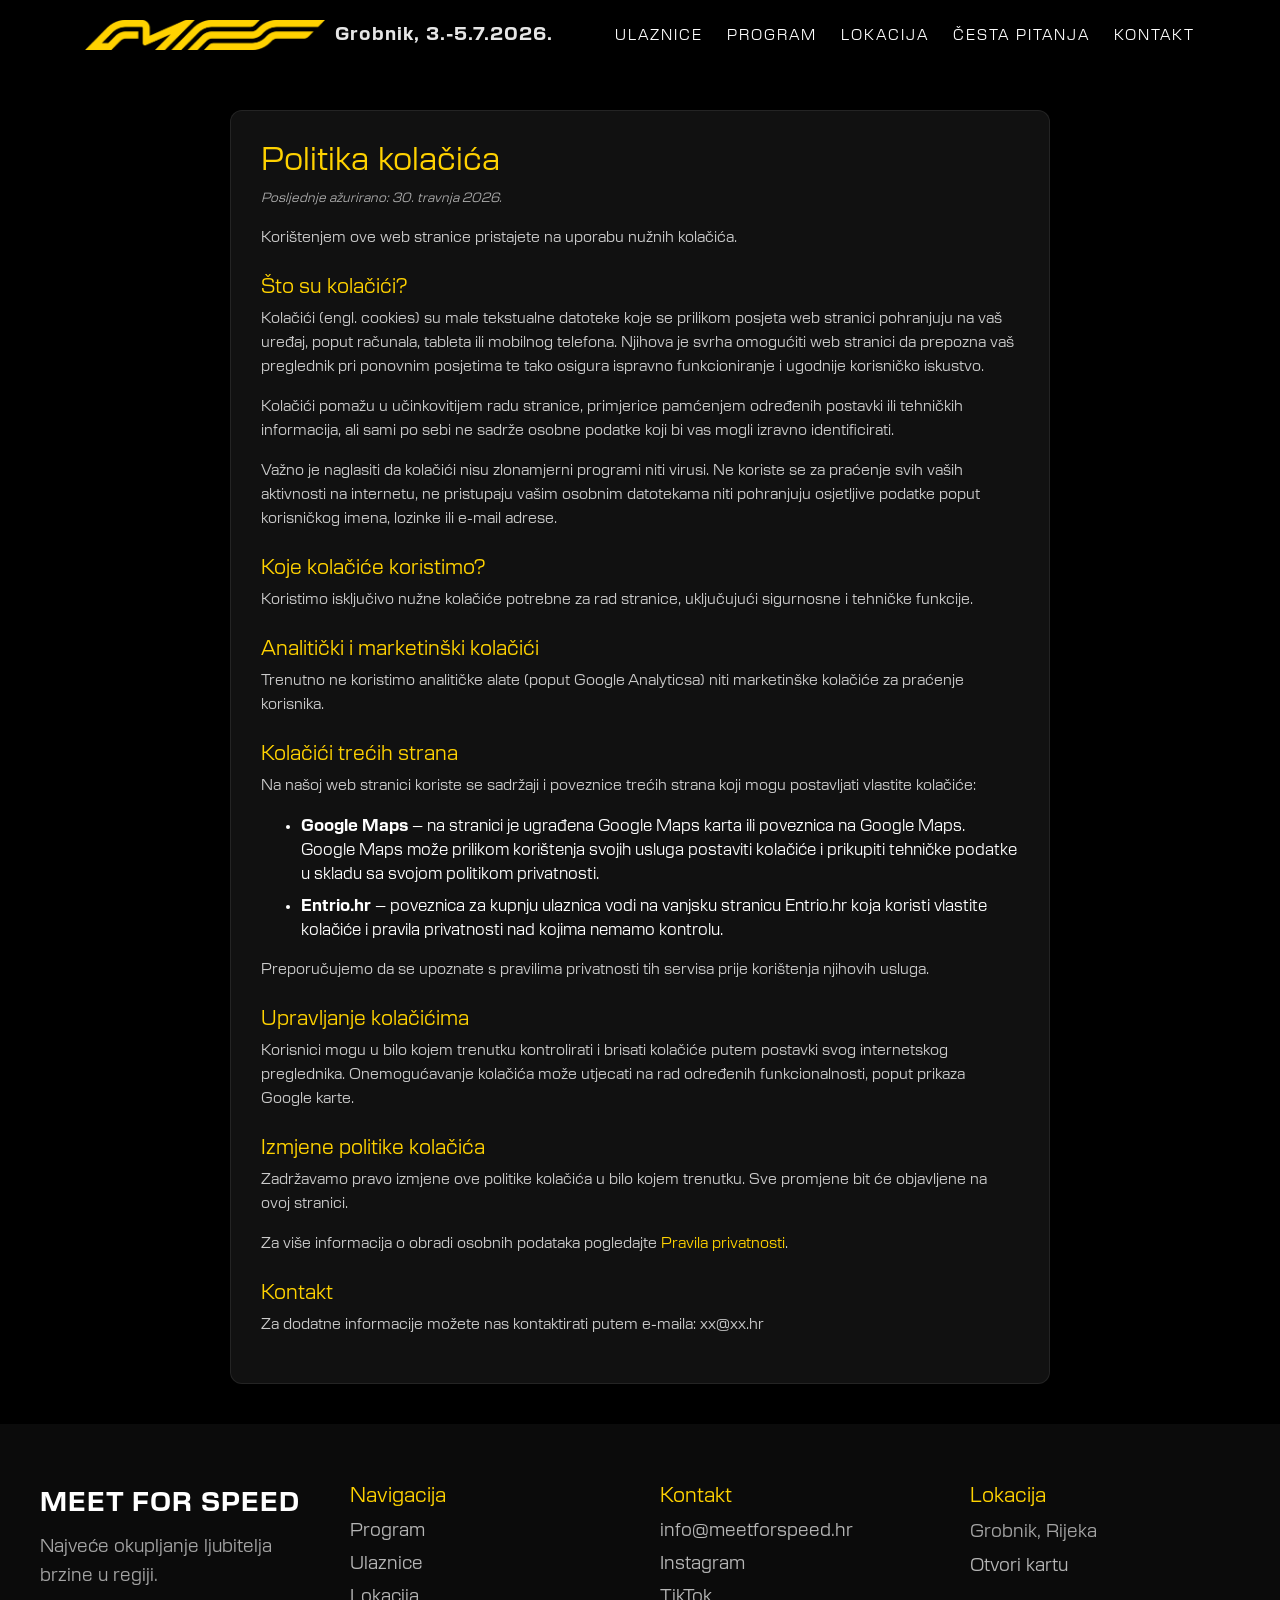
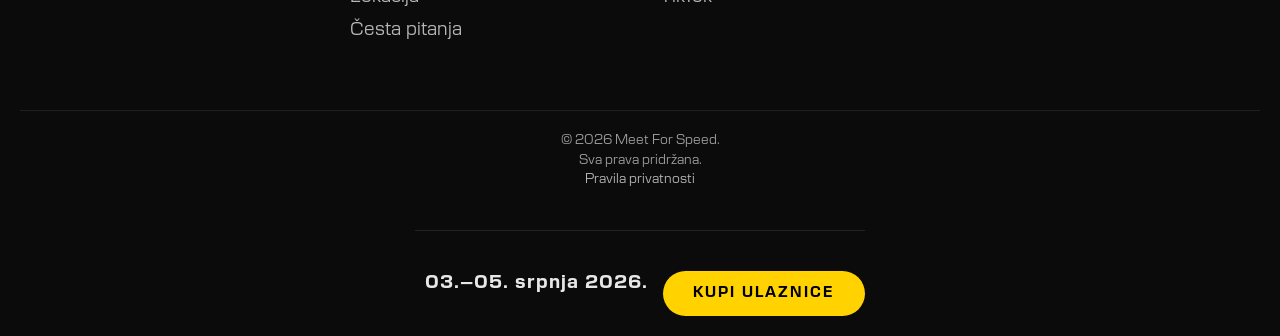
==== commit 161c542d: "privatnost i cookies" ====
--- a/cookies.html
+++ b/cookies.html
@@ -2,6 +2,7 @@
 <html lang="hr">
 <head>
     <meta charset="UTF-8">
+    <meta name="viewport" content="width=device-width, initial-scale=1.0">
     <title>Politika kolačića</title>
 
     <!-- Bootstrap -->
@@ -145,6 +146,11 @@
                 Zadržavamo pravo izmjene ove politike kolačića u bilo kojem trenutku. Sve promjene bit će objavljene na ovoj stranici.
             </p>
 
+            <p>
+                Za više informacija o obradi osobnih podataka pogledajte 
+                <a href="pravila-privatnosti.html">Pravila privatnosti</a>.
+            </p>
+
             <h2>Kontakt</h2>
             <p>
             Za dodatne informacije možete nas kontaktirati putem e-maila: xx@xx.hr
--- a/style.css
+++ b/style.css
@@ -743,7 +743,9 @@
 }
 
 .tickets-hero-content h1,
-.location-content h1 {
+.location-content h1,
+.mf-faq h1,
+.contact h1 {
   font-size: 2rem;
   color: #FFD200;
   letter-spacing: 3px;
@@ -1011,7 +1013,7 @@
 }
 
 .program-intro p {
-  font-size: 14px;
+  font-size: 16px;
   line-height: 1.6;
   margin-bottom: 10px;
   opacity: 0.9;
@@ -1028,9 +1030,8 @@
 
 .program-note {
   margin-top: 30px;
-  font-size: 14px;
+  font-size: 15px;
   line-height: 1.5;
-  opacity: 0.6;
   text-align: center;
   position: relative;
   padding-top: 15px;
@@ -1050,6 +1051,10 @@
 .note-star {
   color: #FFD200;
   margin-right: 5px;
+}
+
+.note-text {
+  font-size: 15px;
 }
 /* ----------------------- LOKACIJA PODSTRANICA -----------------------------  */
 
@@ -1360,6 +1365,9 @@
 
 
 /**------------ KONTAKT PODSTRANICA ------------------- */
+.contact {
+  padding-top: calc(var(--section-space-mobile) + var(--header-height));
+}
 .contact-section {
   padding: 80px 20px;
   background: linear-gradient(180deg, #111, #000);
@@ -1426,6 +1434,16 @@
 
 .social-icons a:hover img {
   filter: brightness(1) invert(0);
+}
+
+.social-icon {
+  width: 32px;
+  stroke: #fff;
+  transition: 0.3s;
+}
+
+.social-icons a:hover .social-icon {
+  stroke: #FFD200;
 }
 
 .contact-form form {
@@ -1453,6 +1471,37 @@
   align-self: flex-start;
 }
 
+
+/* proba za kontakt */
+
+.contact-section {
+  padding: 100px 20px;
+  background: radial-gradient(circle at top, #111, #000);
+}
+
+.contact-title {
+  color: #FFD200;
+  font-size: 42px;
+  text-align: center;
+  letter-spacing: 3px;
+  margin-bottom: 10px;
+}
+
+.contact-subtitle {
+  opacity: 0.75;
+  max-width: 650px;
+  margin: 0 auto 60px;
+  text-align: center;
+  line-height: 1.6;
+}
+
+.contact-grid {
+  display: grid;
+  grid-template-columns: 1fr;
+  gap: 30px;
+  max-width: 1100px;
+  margin: 0 auto;
+}
 /* vodeci ljudi */
 /* SECTION TITLE */
 /* .section-title {
@@ -1638,10 +1687,13 @@
 
 /* PITANJA */
 
+
 .mf-faq {
   padding: 80px 20px;
   max-width: 800px;
   margin: 0 auto;
+  padding-top: calc(var(--section-space-mobile) + var(--header-height));
+  animation: fadeUp 1s ease;
 }
 
 .mf-faq__title {
@@ -1680,10 +1732,41 @@
 
 /* open state */
 .faq-item.active .faq-answer {
-  max-height: 200px;
+  max-height: 500px;
   padding: 10px 0 15px;
 }
 
+.faq-answer {
+  font-size: 17px;
+  line-height: 1.6;
+  padding-top: 8px;
+}
+
+.faq-answer p {
+  margin: 10px 0 6px;
+  font-weight: 600;
+}
+
+.faq-answer ul {
+  margin: 0 0 12px;
+  padding-left: 18px;
+}
+
+.faq-answer li {
+  margin-bottom: 4px;
+}
+
+.faq-note {
+  font-size: 15px;
+  opacity: 0.75;
+  margin-top: 10px;
+}
+
+.faq-answer a {
+    color: #FFD200;
+    text-decoration: underline;
+    font-weight: 600;
+}
 /***************************** FOOTER **************************/
 .event-footer {
   background: #0b0b0b;
@@ -1707,7 +1790,7 @@
 }
 
 .footer-grid h4 {
-  font-size: 14px;
+  font-size: 18px;
   color: #FFD200;
   margin-bottom: 10px;
 }
@@ -1740,6 +1823,29 @@
   text-align: center;
 }
 
+.footer-bottom-bar {
+  margin-top: 30px;
+  padding-top: 15px;
+  font-size: 14px;
+  border-top: 1px solid rgba(255,255,255,0.08);
+  display: flex;
+  flex-direction: column;
+  align-items: center;
+  text-align: center;
+}
+
+
+.footer-links a {
+  color: #fff;
+  text-decoration: none;
+  opacity: 0.7;
+}
+
+.footer-links a:hover {
+  color: #FFD200;
+}
+
+
 .event-date {
   font-weight: 700;
   opacity: 0.9;
@@ -1754,6 +1860,99 @@
   border-radius: 4px;
   display: inline-block;
 }
+
+.footer-grid a {
+  display: block;
+  color: #fff;
+  text-decoration: none;
+  opacity: 0.7;
+  margin-bottom: 6px;
+  font-size: 14px;
+  transition: 0.2s;
+}
+
+.footer-grid a:hover {
+  color: #FFD200;
+  opacity: 1;
+  transform: translateX(3px);
+}
+/**************** COOKIE BANNER *********************/
+
+.cookie-buttons {
+  display: flex;
+  flex-direction: column; 
+  gap: 10px;
+  width: 100%;
+}
+
+.cookie-banner {
+  position: fixed;
+  bottom: 12px;
+  left: 50%;
+  transform: translateX(-50%);
+  width: 95%;
+  max-width: 900px;
+  z-index: 9999;
+  display: none;
+}
+
+.cookie-box {
+  background: #0d0d0d;
+  color: #fff;
+  border-radius: 12px;
+  padding: 16px;
+  box-shadow: 0 10px 30px rgba(0,0,0,0.5);
+  border: 1px solid rgba(255,255,255,0.1);
+  display: flex;
+  flex-direction: column;
+  gap: 12px;
+}
+
+.btn-accept,
+.btn-reject {
+  width: 100%;
+  padding: 10px 14px;
+  border-radius: 8px;
+  font-weight: 600;
+  cursor: pointer;
+  transition: all 0.2s ease;
+  font-size: 14px;
+}
+
+.btn-accept {
+  background: #f1c40f;
+  color: #000;
+  border: none;
+}
+
+.btn-accept:hover {
+  background: #d4ac0d;
+  transform: translateY(-1px);
+}
+
+.btn-reject {
+  background: transparent;
+  color: #fff;
+  border: 1px solid rgba(255,255,255,0.3);
+}
+
+.btn-reject:hover {
+  border-color: #fff;
+  transform: translateY(-1px);
+}
+
+.cookie-text {
+  font-size: 14px;
+  line-height: 1.4;
+  margin: 0;
+  text-align: center;
+}
+
+.cookie-text a {
+  color: #f1c40f;
+  text-decoration: underline;
+}
+
 /* DESKTOP */
 @media(min-width:768px){
 
@@ -2027,6 +2226,22 @@
     margin: 0 auto;
   }
 
+  .ticket-card li {
+    font-size: 17px;
+  }
+
+  .ticket-card .desc {
+    font-size: 17px;
+  }
+
+  .note-text {
+    font-size: 17px;
+  }
+
+  .note {
+    font-size: 17px;
+  }
+
 
 
 
@@ -2228,7 +2443,9 @@
   }
 
   .tickets-hero-content h1,
-  .location-content h1 {
+  .location-content h1,
+  .mf-faq h1,
+  .contact h1{
     font-size: 3rem;
     letter-spacing: 6px;
     font-weight: 800;
@@ -2248,6 +2465,10 @@
     inset: unset;
   }
 
+  /************* PITANJA**********/
+  .mf-faq {
+    padding-top: calc(var(--section-space) + var(--header-height));
+  }
 
   /************ PROGRAM *************/
 
@@ -2264,6 +2485,9 @@
     margin-top: 40px;
   }
 
+  .event {
+    font-size: 20px;
+  }
 
 
   /*************FOOTER ***************/
@@ -2287,6 +2511,73 @@
     text-align: left;
   }
 
+  .footer-grid h4 {
+    font-size: 20px;
+  }
+
+  .footer-grid a {
+    font-size: 18px;
+  }
+
+  .footer-grid p {
+    font-size: 18px;
+  }
+
+  /* BOTTOM BAR (F1 STRIP STYLE) */
+  .footer-bottom-bar {
+    margin-top: 60px;
+    padding-top: 20px;
+    border-top: 1px solid rgba(255,255,255,0.08);
+    text-align: center;
+  }
+
+  .footer-meta {
+    opacity: 0.6;
+    font-size: 13px;
+  }
+
+  .footer-links {
+    align-items: center;
+    font-size: 13px;
+  }
+
+  .footer-links a {
+    color: #fff;
+    text-decoration: none;
+    opacity: 0.7;
+  }
+
+  .footer-links a:hover {
+    color: #FFD200;
+  }
+
+  /************* COOKIE BANNER ****************/
+
+  .cookie-box {
+    flex-direction: row;
+    align-items: center;
+    justify-content: space-between;
+    padding: 20px 25px;
+  }
+
+  .cookie-box p {
+    font-size: 14px;
+    text-align: justify;
+  }
+
+  .cookie-buttons {
+    flex-direction: row;
+    width: auto;
+  }
+
+  .btn-accept,
+  .btn-reject {
+    width: auto;
+    padding: 8px 16px;
+    font-size: 14px;
+  }
+
+
 }
 
 @media(min-width:1200px){
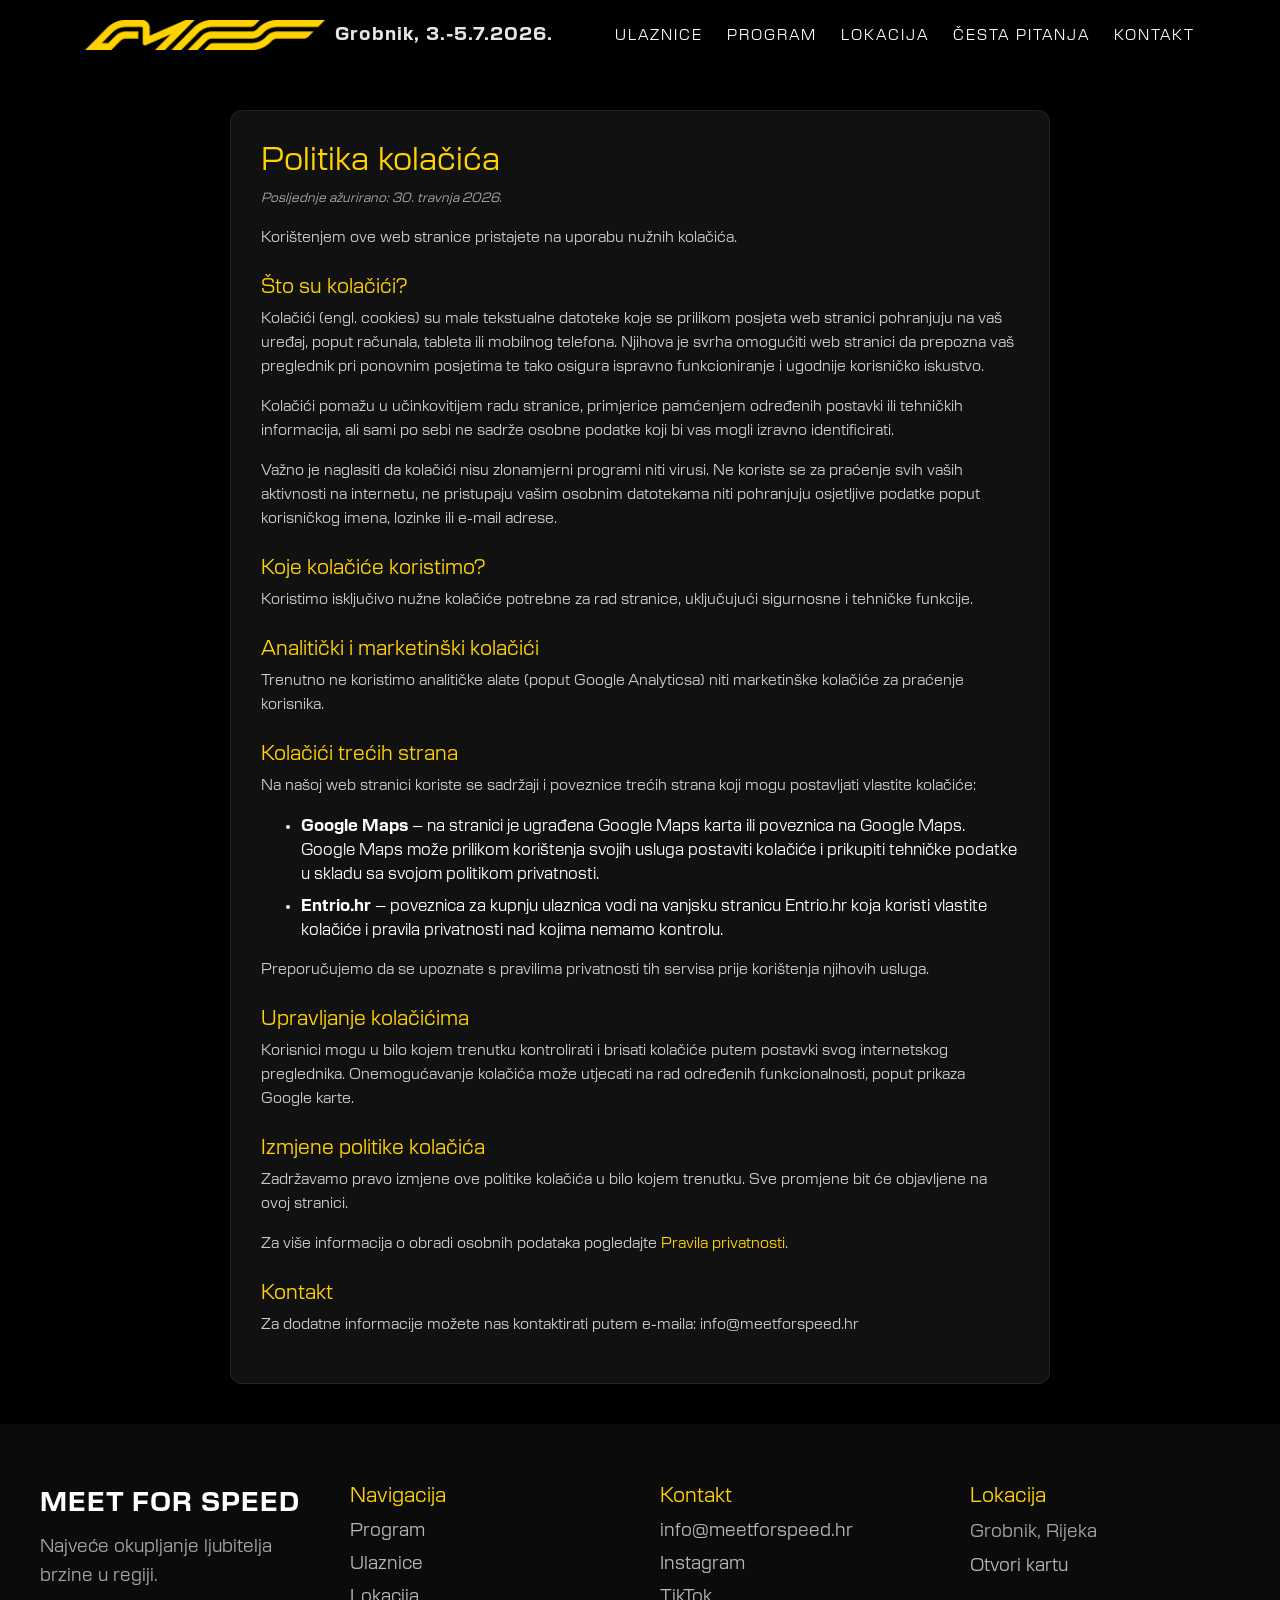
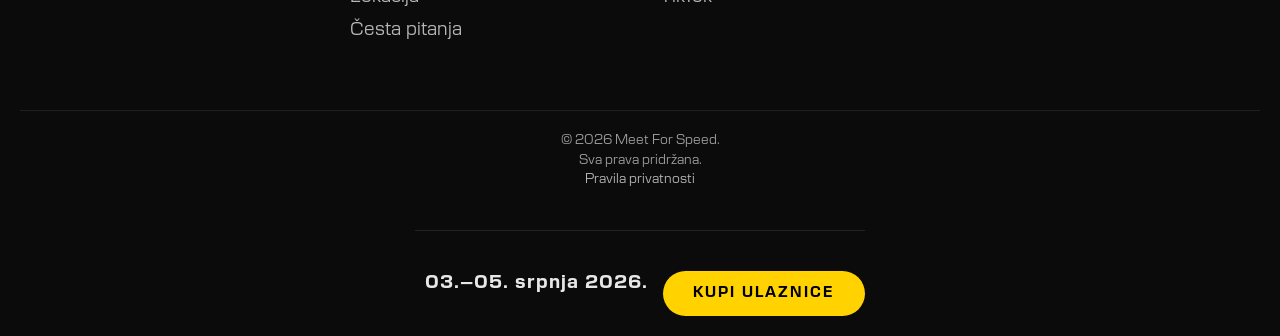
==== commit 4c3fc12c: "Add files via upload" ====
--- a/cookies.html
+++ b/cookies.html
@@ -153,7 +153,7 @@
 
             <h2>Kontakt</h2>
             <p>
-            Za dodatne informacije možete nas kontaktirati putem e-maila: xx@xx.hr
+            Za dodatne informacije možete nas kontaktirati putem e-maila: info@meetforspeed.hr
             </p>
         </div>
     </div>
